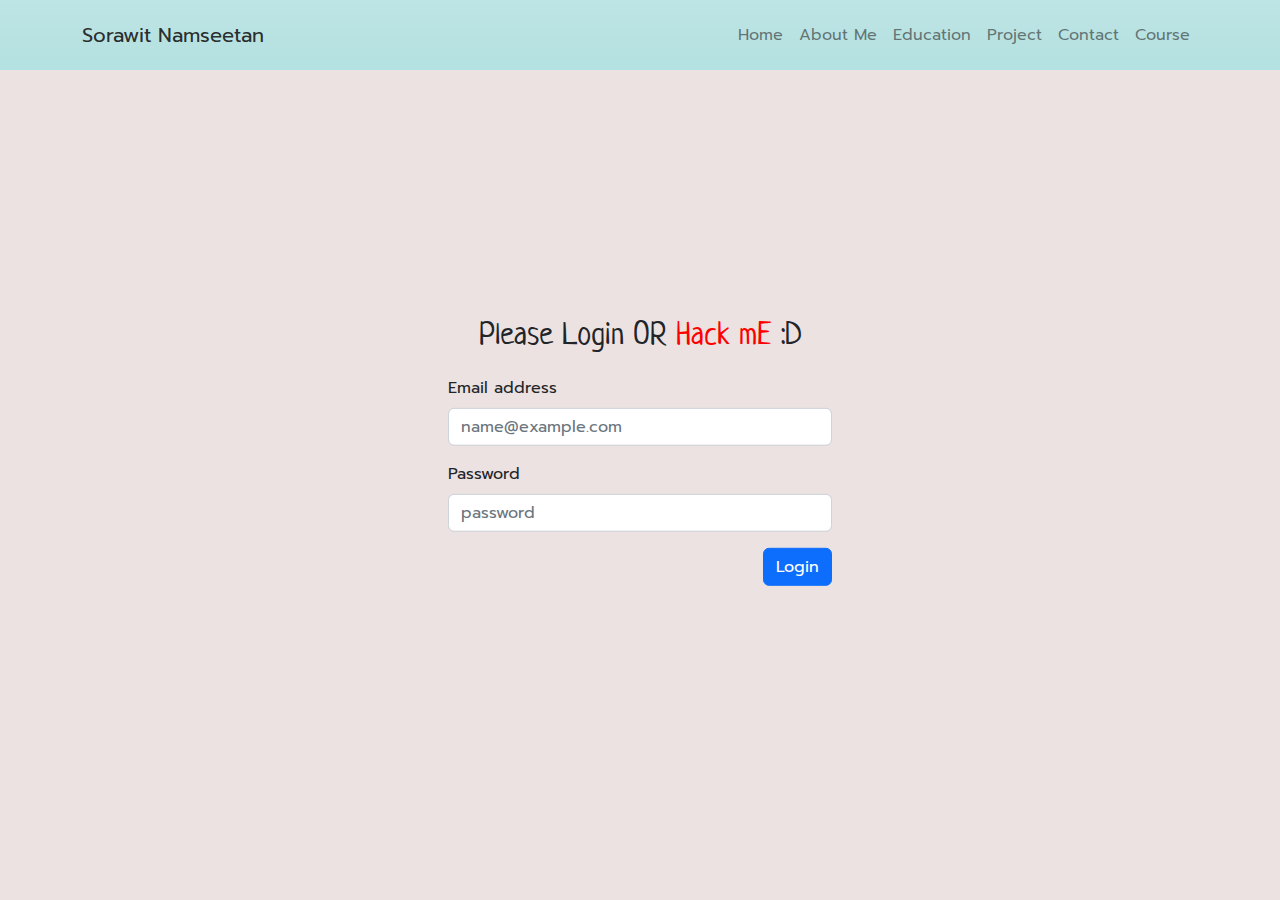
==== course.html @ 2b580c26 "add Course" ====
<!DOCTYPE html>
<html lang="en">
<head>
	<meta charset="UTF-8">
	<meta http-equiv="X-UA-Compatible" content="IE=edge">
	<meta name="viewport" content="width=device-width, initial-scale=1.0">
	<link rel="icon" type="image/x-icon" href="./image/heart.ico">
	<link href="https://fonts.googleapis.com/css2?family=Prompt&display=swap" rel="stylesheet">
	<link rel="preconnect" href="https://fonts.googleapis.com">
	<link rel="preconnect" href="https://fonts.gstatic.com" crossorigin>
	<link href="https://fonts.googleapis.com/css2?family=Mali&family=Nerko+One&display=swap" rel="stylesheet">

	<link rel="preconnect" href="https://fonts.googleapis.com">
	<link rel="preconnect" href="https://fonts.gstatic.com" crossorigin>
	<link href="https://fonts.googleapis.com/css2?family=Kanit&family=Neucha&display=swap" rel="stylesheet">
	<title>Sorawit Namseetan!</title>
	<link rel="stylesheet" href="./css/bootstrap.min.css">
	<link rel="stylesheet" href="./css/style.css">
	<script src="./js/bootstrap.bundle.min.js"></script>
	<script src="./js/xd.js"></script>

</head>
<body>
	<div id="home">

	</div>
	<div class="navbar sticky-top navbar-expand-lg head-custom bg-gradient" data-offset="500">
		<div class="container-fluid">
			<a class="navbar-brand" href="#">Sorawit Namseetan</a>
			<button class="navbar-toggler" type="button" data-bs-toggle="collapse" data-bs-target="#navbarSupportedContent" aria-controls="navbarSupportedContent" aria-expanded="false" aria-label="Toggle navigation">
				<span class="navbar-toggler-icon"></span>
			</button>
			<div class="collapse navbar-collapse set-right" id="navbarSupportedContent">
				<ul class="navbar-nav ml-auto">
					<li class="nav-item active">
						<a href="./index.html#home" class="nav-link" data-animate="scrolling">Home</a>
					</li>
					<li class="nav-item">
						<a href="./index.html#about" class="nav-link" data-animate="scrolling">About Me</a>
					</li>
					<li class="nav-item">
						<a href="./index.html#education" class="nav-link" data-animate="scrolling">Education</a>
					</li>
					<li class="nav-item">
						<a href="./index.html#project" class="nav-link" data-animate="scrolling">Project</a>
					</li>
					<li class="nav-item">
						<a href="./index.html#contact" class="nav-link" data-animate="scrolling">Contact</a>
					</li>
					<li class="nav-item">
						<a href="./course.html" class="nav-link">Course</a>
					</li>
				</ul>
				<ul class="nav ml-auto">
				</ul>
			</div>
		</div>
	</div>


	<div class="position-absolute top-50 start-50 translate-middle" style="width: 30%;">
		<div class="card-body">
			<h2>Please Login OR <span style="color: red;">Hack mE </span>:D</h2>
			<br>
			<form action="javascript:hackme()" >
				<div class="mb-3">
					<label for="exampleFormControlInput1" class="form-label">Email address</label>
					<input type="text" class="form-control" id="in1" placeholder="name@example.com" onchange="change()">
				</div>
				<div class="mb-3">
					<label for="exampleFormControlInput1" class="form-label">Password</label>
					<input type="password" class="form-control" id="in2" placeholder="password" onchange="change()">
				</div>

				<div style="text-align: right;">
					<span style="padding-right: 5%; color: red;" id="wrong"></span>
					<button class="btn btn-primary" type="submit">Login</button>
				</div>
			</form>

		</div>
	</div>





</body>
</html>
---- css/style.css ----
body{
	font-family: 'Prompt', sans-serif;
	margin: 0;
	background-color: #ECE2E1;
}

a{
	text-decoration: none;
	color: black;
}
h1{
	font-family: 'Neucha', cursive;
}
.head-custom{
	margin: 0;
	background-color: #AEE1E1;
	color: white;
	padding-top: 15px;
	padding-bottom: 15px;
	padding-right: 70px;
	padding-left: 70px;
	opacity: 0.9;
}

.set-right{
	display: flex;
	justify-content: right;
}
.header-right ul{
	list-style-type: none;
	margin: 0;
	padding: 0;
	display: flex;
}
.header-right li{
	padding-right: 30px;
	text-align: left;
}
.dropdown{
	text-align: right;
	justify-content: right;
	align-items: right;
}
.photo{
	display: flex;
	margin: auto;
	text-align: center;
	justify-content: center;
	align-items: center;
}
.photo p{
	font-size: 38pt;
}
.p-left{
	flex-basis: 32%;
}
.p-center{
	flex-basis: 32%;
}
.p-right{
	flex-basis: 32%;
}

hr{
	margin: 0;
}

.first_aug {
	display: flex;
	margin: auto;
	justify-content: center;
}
h2{
	margin: 0;
	text-align: center;
	font-family: 'Neucha', cursive;
}
.hrcolor{
	height: 0px;
}
.infos{
	padding: 15px 15px;
}
.aboutme{
	background-color: #f5f0ef;
	max-width: 350px;
	flex-basis: 30%;

	box-shadow: 0px 0px 15px 5px rgb(206, 202, 202);
	margin-left: 20px;
	margin-right: 20px;
}

.interest{
	background-color: #f5f0ef;
	max-width: 350px;
	flex-basis: 30%;

	box-shadow: 0px 0px 15px 5px rgb(206, 202, 202);
	margin-left: 20px;
	margin-right: 20px;
}

.skills{
	background-color: #f5f0ef;
	max-width: 350px;
	flex-basis: 30%;

	box-shadow: 0px 0px 15px 5px rgb(206, 202, 202);
	margin-left: 20px;
	margin-right: 20px;
}

.aboutme:hover{
	transform: scale(1.04);
	cursor: default;
}

.interest:hover{
	transform: scale(1.04);
	cursor: default;
}

.skills:hover{
	transform: scale(1.04);
	cursor: default;
}

.edu {
	text-align: left;
	padding-left: 15%;
}
.info{
	margin-left: 20%;
	font-size: 15pt;
}

.infos{
	font-size: 14pt;
}

.blue{
	color: #3d9b9b;
	font-weight: bold;
}

.footer{
	font-family: monospace;
	text-align: right;
	padding-right: 15px;
	padding-bottom: 40px;
}

.update{
	font-size: 10pt;
}

@media only screen and (max-width: 991px) {
	.photo{
		display: block;
		justify-content: center;
	}

	.p-left{
		padding-top: 20px;
	}

	.p-right{
		padding-top: 20px;
	}

	.head-custom{
		margin: 0;
		background-color: #AEE1E1;
		color: white;
		padding-top: 10px;
		padding-bottom: 10px;
		padding-right: 20px;
		padding-left: 20px;
		opacity: 0.9;
	}

	.photo img{
		max-width: 330px;
	}

	.photo p{
		font-size: 30pt;
	}
	.sp{
		margin-top: 20px;
	}

	.first_aug {
		display: inline;
		margin: auto;
		margin: 0;
	}

	.aboutme{
		margin: auto;
		margin-bottom: 30px;
	}

	.interest{
		margin: auto;
		margin-bottom: 30px;
	}

	.skills{
		margin: auto;
	}

	.edu{
		text-align: center;
		padding-left: 0;
	}
	.info{
		margin-left: 40px;
		font-size: 12pt;
		padding-right: 20px;
	}
}
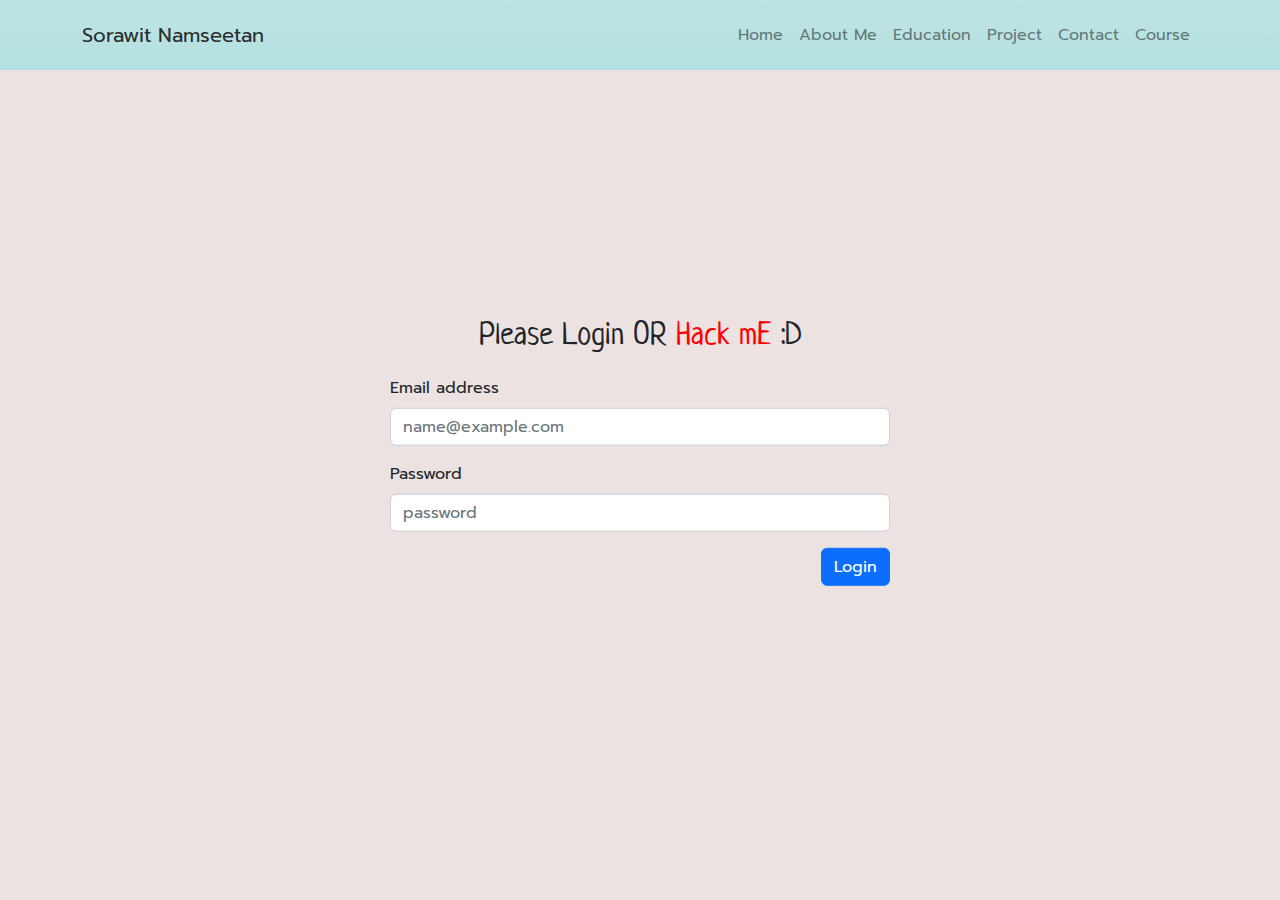
==== commit 0722ac63: "update css" ====
--- a/course.html
+++ b/course.html
@@ -58,7 +58,7 @@
 	</div>
 
 
-	<div class="position-absolute top-50 start-50 translate-middle" style="width: 30%;">
+	<div class="position-absolute top-50 start-50 translate-middle cass">
 		<div class="card-body">
 			<h2>Please Login OR <span style="color: red;">Hack mE </span>:D</h2>
 			<br>
--- a/css/style.css
+++ b/css/style.css
@@ -153,6 +153,10 @@
 
 .update{
 	font-size: 10pt;
+}
+
+.cass{
+	width: 500px;
 }
 
 @media only screen and (max-width: 991px) {
@@ -220,4 +224,13 @@
 		font-size: 12pt;
 		padding-right: 20px;
 	}
-}
+	.cass{
+		width: 70%;
+	}
+}
+
+@media only screen and (max-width: 700px) {
+	.cass{
+		width: 90%;
+	}
+}
